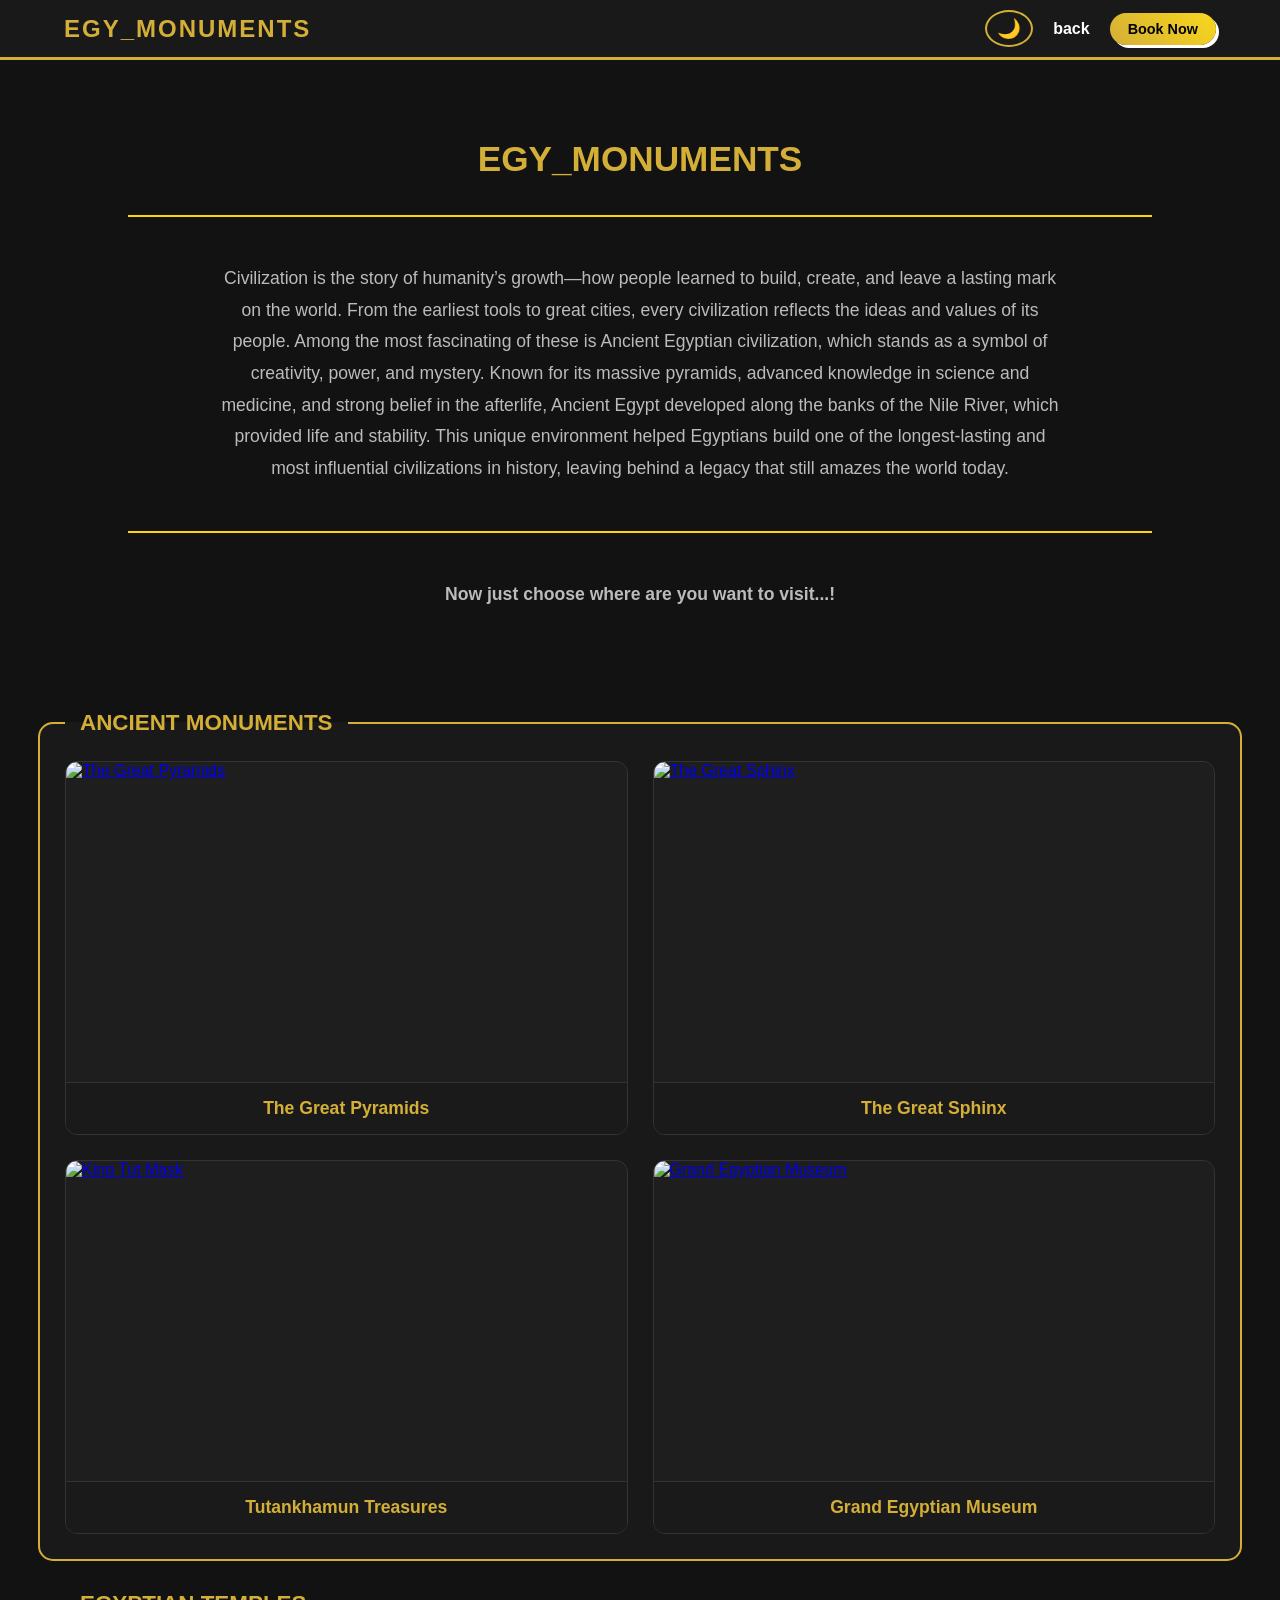
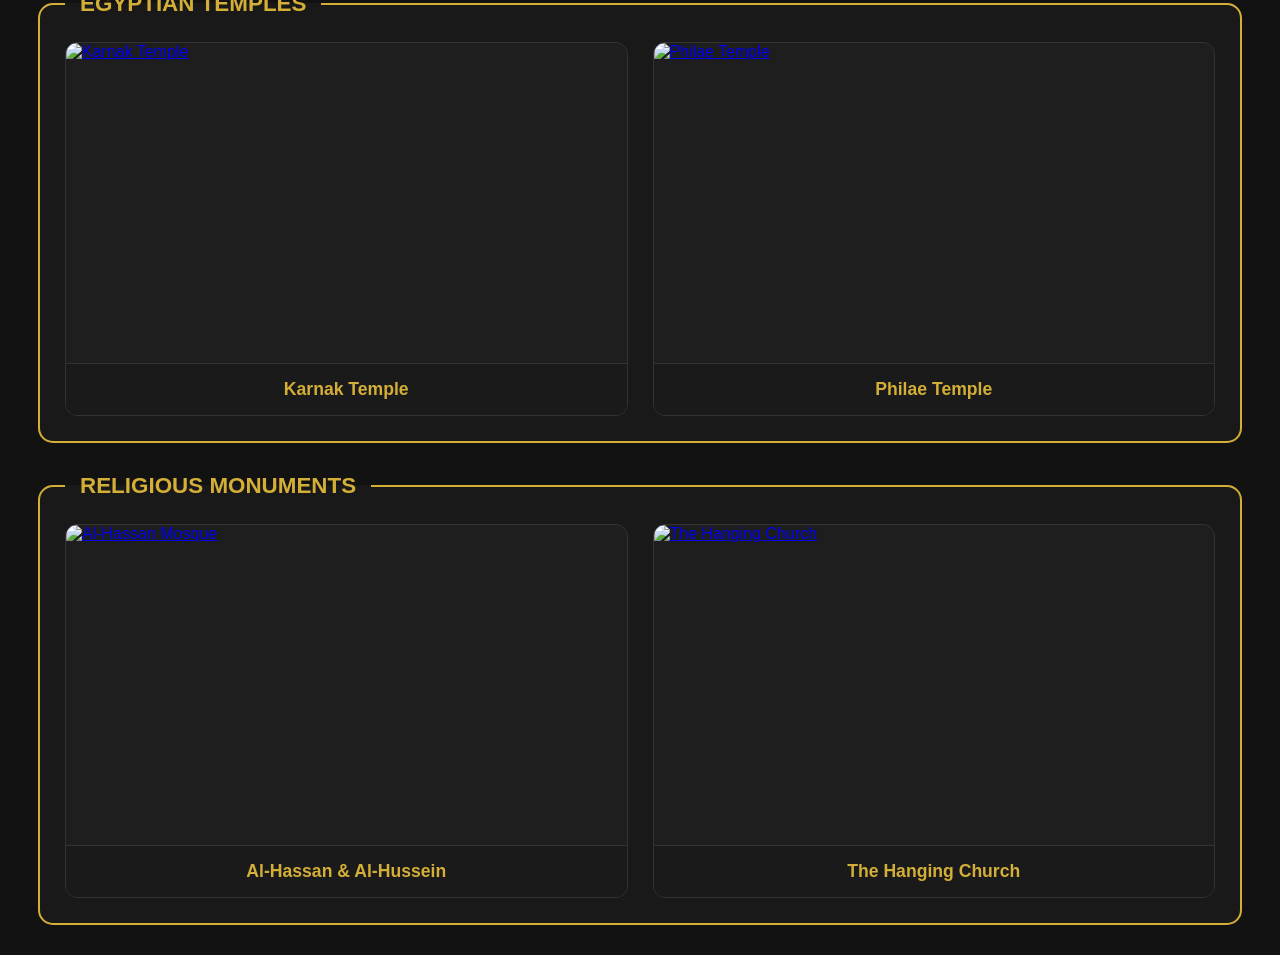
==== index.html @ db8447cd "Add files via upload" ====
<!DOCTYPE html>
<html lang="en" dir="ltr">
<head>
    <meta charset="UTF-8">
    <meta name="viewport" content="width=device-width, initial-scale=1.0">
    <title>EGY_MONUMENTS | Home</title>
    <link rel="stylesheet" href="idex.css"/>
</head>
<body>

    <nav class="navbar">
    <div class="logo">EGY_MONUMENTS</div>
    <div class="nav-links">
        <!-- زرار التحويل الجديد -->
        <button id="theme-toggle" class="theme-btn">
            <span id="theme-icon">🌙</span>
        </button>
        
        <a href="main.html" class="back-link">back</a>
        <a href="ticket.html" class="book-now">Book Now</a>
    </div>
</nav>

<section class="intro-section">
    <h2>EGY_MONUMENTS</h2>
    <br/>
    <hr color="gold"/>
    <br/>
    <p>Civilization is the story of humanity’s
        growth—how people learned to build, create, and leave a lasting mark on the world.
        From the earliest tools to great cities, every civilization reflects the ideas and values of its people.
        Among the most fascinating of these is Ancient Egyptian civilization, which stands as a symbol of creativity, power, and mystery. 
        Known for its massive pyramids, advanced knowledge in science and medicine, and strong belief in the afterlife,
        Ancient Egypt developed along the banks of the Nile River, which provided life and stability.
        This unique environment helped Egyptians build one of the longest-lasting and most influential civilizations in history,
        leaving behind a legacy that still amazes the world today.
    </p>
    <br/>
    <hr color="gold">
    <br/>
    <p><b>Now just choose where are you want to visit...!</b></p>

</section>

<fieldset class="category-section">
    <legend>Ancient Monuments</legend>
    <div class="photos-grid">
        
        <div class="photo-card">
            <a href="pyramids.html">
                <img src="Photos/WhatsApp Image 2026-05-05 at 7.34.29 PM.jpeg" alt="The Great Pyramids">
            </a>
            <h3>The Great Pyramids</h3>
        </div>

        <div class="photo-card">
            <a href="aboelhol.html">
                <img src="Photos/file_00000000b42c7243b4751fa58f101db6.png" alt="The Great Sphinx">
            </a>
            <h3>The Great Sphinx</h3>
        </div>

        <div class="photo-card">
            <a href="tut.html">
                <img src="Photos/file_00000000633072439a6a2c249f15f8a1.png" alt="King Tut Mask">
            </a>
            <h3>Tutankhamun Treasures</h3>
        </div>

        <div class="photo-card">
            <a href="museum.html">
                <img src="Photos/file_000000005c847246af5ce36b82507ced.png" alt="Grand Egyptian Museum">
            </a>
            <h3>Grand Egyptian Museum</h3>
        </div>

    </div>
</fieldset>
<fieldset class="category-section">
    <legend>Egyptian Temples</legend>
    <div class="photos-grid">
        <div class="photo-card">
              <a href="karnak.html">
            <img src="Photos/IMG_20260427_201912_923.png" alt="Karnak Temple"></a>
            <h3>Karnak Temple</h3>
        </div>
        <div class="photo-card">
              <a href="phila.html">
            <img src="Photos/IMG_20260427_201903_818.png" alt="Philae Temple"></a>
            <h3>Philae Temple</h3>
        </div>
       
    </div>
</fieldset>

<fieldset class="category-section">
    <legend>Religious Monuments</legend>
    <div class="photos-grid">
        <div class="photo-card">
            <a href="Alhassan and hussin.html">
            <img src="Photos/1777310199216.png" alt="Al-Hassan Mosque"></a>
            <h3>Al-Hassan & Al-Hussein</h3>
        </div>
        <div class="photo-card">
            <a href="elomalaka.html">
            <img src="Photos/IMG_20260427_201939_810.png" alt="The Hanging Church"></a>
            <h3>The Hanging Church</h3>
        </div>
    </div>
</fieldset>
<script src="java.js"></script>

</body>
</html>
---- idex.css ----
/* تنسيق التاكس بار */
.navbar {
    display: flex;             /* تفعيل وضع المرونة */
    justify-content: space-between; /* اللوجو في أقصى الشمال واللينكات في أقصى اليمين */
    align-items: center;       /* سنترة العناصر رأسياً */
    padding: 15px 40px;        /* مسافة من الأطراف */
    background-color: #1a1a1a; /* أسود ملكي */
    border-bottom: 3px solid #D4AF37; /* خط ذهبي فخم من تحت */
}

/* كلمة اللوجو */
.logo {
    color: #D4AF37;
    font-size: 24px;
    font-weight: bold;
    text-transform: uppercase;
    letter-spacing: 2px;
}

/* حاوية اللينكات اللي على اليمين */
.nav-links {
    display: flex;
    align-items: center;
    gap: 30px; /* مسافة بين back و book now */
}

/* كلمة back */
.back-link {
    color: #ffffff;
    text-decoration: none;
    font-weight: bold;
    transition: 0.3s;
}

.back-link:hover {
    color: #D4AF37;
}

/* زرار Book Now المتميز */
.book-now {
    background: linear-gradient(45deg, #D4AF37, #F9D71C);
    color: #000;
    text-decoration: none;
    padding: 10px 25px;
    border-radius: 5px;
    font-weight: bold;
    box-shadow: 3px 3px 0px #fff;
    transition: 0.3s;
}

.book-now:hover {
    transform: scale(1.05);
    box-shadow: none;
    background: #fff;
}
/* 1. الإعدادات الأساسية للجسم */
body {
    margin: 0;
    padding: 0;
    font-family: 'Segoe UI', Tahoma, Geneva, Verdana, sans-serif;
    background-color: #121212; /* خلفية سوداء ملكية */
    color: #ffffff;
    overflow-x: hidden;
}

/* 2. شريط التنقل (Taskbar) */
.navbar {
    display: flex;
    justify-content: space-between; /* اللوجو شمال واللينكات يمين خالص */
    align-items: center;
    padding: 10px 5%;
    background-color: rgba(26, 26, 26, 0.98);
    border-bottom: 3px solid #D4AF37; /* خط ذهبي */
    position: sticky;
    top: 0;
    z-index: 1000;
}

.navbar h1 {
    color: #D4AF37;
    margin: 0;
    font-size: 1.6rem;
    letter-spacing: 2px;
}

.nav-links {
    display: flex;
    align-items: center;
    gap: 20px;
}

.nav-item {
    text-decoration: none;
    color: #fff;
    font-weight: bold;
    font-size: 1rem;
    transition: 0.3s;
}

.nav-item:hover {
    color: #D4AF37;
}

/* زرار Book Now */
.book-now {
    background: linear-gradient(45deg, #D4AF37, #F9D71C);
    color: #000 !important;
    padding: 8px 18px;
    border-radius: 50px; /* شكل بيضاوي شيك */
    font-size: 0.9rem;
}

/* 3. سكشن الكلام اللي فوق (Intro) */
.intro-section {
    text-align: center;
    padding: 50px 10%;
}

.intro-section h2 {
    color: #D4AF37;
    font-size: 2.2rem;
    margin-bottom: 10px;
}

.intro-section p {
    color: #bbb;
    font-size: 1.1rem;
    max-width: 700px;
    margin: 0 auto;
}

/* 4. تنسيق الـ Fieldset (الحاويات الكبيرة) */
.category-section {
    border: 2px solid #D4AF37;
    border-radius: 15px;
    margin: 30px auto;
    padding: 25px;
    max-width: 1150px;
    background-color: rgba(255, 255, 255, 0.03);
}

legend {
    color: #D4AF37;
    font-size: 1.4rem;
    font-weight: bold;
    padding: 0 15px;
    text-transform: uppercase;
}

/* 5. نظام الشبكة (الزتونة اللي بتخلي الصور 2 و 2) */
.photos-grid {
    display: grid;
    grid-template-columns: 1fr 1fr; /* عمودين متساويين */
    gap: 25px; /* مسافة بين الكروت */
}

/* 6. كارت الصورة (The Card) */
.photo-card {
    background: #1e1e1e;
    border: 1px solid #333;
    border-radius: 12px;
    overflow: hidden;
    transition: transform 0.3s ease;
}

.photo-card:hover {
    transform: translateY(-8px);
    border-color: #D4AF37;
    box-shadow: 0 10px 20px rgba(212, 175, 55, 0.2);
}

/* 7. ضبط الصور (عشان تمنع التمطيط وتوحد الطول) */
.photo-card img {
    width: 100%;
    height: 320px;         /* طول موحد للـ 8 صور */
    object-fit: cover;     /* أهم خاصية: بتقص الزيادة وبتحافظ على الأبعاد */
    object-position: center; 
    display: block;
}

/* العناوين تحت الصور */
.photo-card h3 {
    color: #D4AF37;
    text-align: center;
    padding: 15px;
    margin: 0;
    font-size: 1.1rem;
    background: #1a1a1a;
    border-top: 1px solid #333;
}

/* 8. متجاوب مع الموبايل */
@media (max-width: 768px) {
    .photos-grid {
        grid-template-columns: 1fr; /* في الموبايل الصور تطلع تحت بعض */
    }
    .navbar {
        padding: 15px;
    }
}
/* حركة الظهور التدريجي من الأسفل */
@keyframes fadeInUp {
    from {
        opacity: 0;
        transform: translateY(30px);
    }
    to {
        opacity: 1;
        transform: translateY(0);
    }
}

/* حركة نبض خفيفة للإطار الذهبي */
@keyframes goldGlow {
    0% { box-shadow: 0 0 5px rgba(212, 175, 55, 0.2); }
    50% { box-shadow: 0 0 20px rgba(212, 175, 55, 0.6); }
    100% { box-shadow: 0 0 5px rgba(212, 175, 55, 0.2); }
}
/* 1. تعريف الحركة: ظهور + طلوع لفوق */
@keyframes fadeInUp {
    0% {
        opacity: 0;
        transform: translateY(40px);
    }
    100% {
        opacity: 1;
        transform: translateY(0);
    }
}

/* 2. تطبيق الحركة على الكروت */
.photo-card {
    /* التأكد إن العنصر يبدأ مخفي قبل الأنميشن */
    opacity: 0; 
    
    /* تنفيذ الأنميشن */
    /* forwards: بتخلي العنصر يثبت على الحالة النهائية (opacity: 1) وميختفيش تاني */
    animation: fadeInUp 0.8s cubic-bezier(0.25, 0.46, 0.45, 0.94) forwards;
    
    transition: transform 0.4s ease, box-shadow 0.4s ease;
}

/* 3. التأخير الزمني (الترتيب) */
/* تأكد إن الأرقام هنا ماشية مع ترتيب الـ 4 كروت اللي عندك */
.photo-card:nth-child(1) { animation-delay: 0.2s; }
.photo-card:nth-child(2) { animation-delay: 0.4s; }
.photo-card:nth-child(3) { animation-delay: 0.6s; }
.photo-card:nth-child(4) { animation-delay: 0.8s; }

/* 4. تأثير الـ Hover (التفاعل) */
.photo-card:hover {
    transform: translateY(-10px) !important; /* الـ !important هنا عشان يغلب حركة الـ fadeInUp بعد ما تخلص */
    box-shadow: 0 15px 30px rgba(212, 175, 55, 0.4);
    border-color: #D4AF37;
}

/* 5. زووم خفيف للصورة عند الوقوف عليها */
.photo-card:hover img {
    transform: scale(1.05);
    transition: transform 0.5s ease;
}
.book-now {
    transition: 0.3s;
    position: relative;
    overflow: hidden;
}

.book-now:hover {
    letter-spacing: 2px; /* الحروف تبعد عن بعضها شوية */
    box-shadow: 0 0 15px #D4AF37;
}
/* 1. تعريف الحركة */
@keyframes paragraphReveal {
    0% {
        opacity: 0;
        transform: translateY(20px); /* يبدأ تحت مكانه بـ 20px */
    }
    100% {
        opacity: 1;
        transform: translateY(0); /* يوصل لمكانه الطبيعي */
    }
}

/* 2. تطبيق الحركة على البرجراف */
/* افترضنا إن البرجراف جوه كلاس اسمه intro-text */
.intro-section p {
    opacity: 0; /* يبدأ مخفي */
    animation: paragraphReveal 1.5s ease-out forwards;
    animation-delay: 0.5s; /* تأخير بسيط عشان يظهر بعد العنوان */
    line-height: 1.8; /* لزيادة وضوح القراءة */
    transition: color 0.3s ease; /* تمهيد لتأثير الـ hover */
}

/* 3. حركة "اللمعة" عند الوقوف عليه بالماوس (اختياري بس رايق) */
.intro-section p:hover {
    color: #D4AF37; /* يقلب ذهبي لما تقف عليه */
    cursor: default;
}
/* 1. تعريف حركة الدخول (ظهور + تكبير خفيف) */
@keyframes smoothShow {
    0% {
        opacity: 0;
        transform: scale(0.9) translateY(20px);
        filter: blur(10px); /* تأثير ضبابي في البداية بيدي شكل سينمائي */
    }
    100% {
        opacity: 1;
        transform: scale(1) translateY(0);
        filter: blur(0);
    }
}

/* 2. تطبيق الحركة على البرجراف */
.intro-section p {
    color: #bbb;
    font-size: 1.1rem;
    line-height: 1.8;
    max-width: 850px;
    margin: 20px auto;
    text-align: center;

    /* تفعيل الأنميشن */
    animation: smoothShow 2s ease-out forwards;
    
    /* دي مهمة جداً عشان الأنميشن يستنى شوية قبل ما يبدأ */
    animation-delay: 0.3s; 
    
    /* التأكد إن البرجراف يفضل ظاهر بعد ما الحركة تخلص */
    backface-visibility: hidden;
}

/* 3. حركة "النبض" الذهبية الخفيفة لما تقف بالماوس */
.intro-section p:hover {
    color: #D4AF37;
    transition: 0.5s;
    text-shadow: 0 0 10px rgba(212, 175, 55, 0.5);
}
.book-now {
    position: relative;
    overflow: hidden;
}

.book-now::after {
    content: '';
    position: absolute;
    top: var(--y);
    left: var(--x);
    width: 100px;
    height: 100px;
    background: rgba(255, 255, 255, 0.4);
    border-radius: 50%;
    transform: translate(-50%, -50%) scale(0);
    transition: transform 0.5s;
    pointer-events: none;
}

.book-now:hover::after {
    transform: translate(-50%, -50%) scale(2);
}
/* تأثير الاختفاء والظهور */
.element-hidden {
    opacity: 0;
    transform: translateY(40px);
    transition: all 0.9s cubic-bezier(0.17, 0.55, 0.55, 1);
}

.element-visible {
    opacity: 1;
    transform: translateY(0);
}

/* الماوس المخصص */
.custom-cursor {
    width: 15px; height: 15px;
    border: 2px solid #D4AF37;
    border-radius: 50%;
    position: fixed;
    pointer-events: none;
    z-index: 9999;
    mix-blend-mode: difference; /* بيخلي الماوس لونه يتغير حسب الخلفية */
    transition: transform 0.2s ease, width 0.3s ease, height 0.3s ease;
}

.cursor-active {
    width: 45px; height: 45px;
    background: rgba(212, 175, 55, 0.1);
    transform: translate(-50%, -50%) scale(1.2);
}

/* ستايل شاشة التحميل */
#preloader {
    position: fixed; top: 0; left: 0; width: 100%; height: 100%;
    background: #000; display: flex; justify-content: center; align-items: center;
    z-index: 10000; transition: opacity 0.6s ease;
}

.gold-spinner {
    width: 40px; height: 40px;
    border: 3px solid #1a1a1a;
    border-top: 3px solid #D4AF37;
    border-radius: 50%;
    animation: spin 1s linear infinite;
}

@keyframes spin { 0% { transform: rotate(0deg); } 100% { transform: rotate(360deg); } }
/* 1. تعريف الألوان المتغيرة */
:root {
    --bg-color: #121212;      /* Dark Mode Default */
    --text-color: #ffffff;
    --nav-bg: rgba(26, 26, 26, 0.98);
    --card-bg: #1e1e1e;
    --secondary-text: #bbb;
}

/* 2. حالة الـ Light Mode */
body.light-mode {
    --bg-color: #f4f4f4;      /* خلفية فاتحة */
    --text-color: #1a1a1a;    /* نصوص غامقة */
    --nav-bg: rgba(255, 255, 255, 0.95);
    --card-bg: #ffffff;
    --secondary-text: #444;
}

/* 3. تطبيق المتغيرات على العناصر اللي عندك */
body {
    background-color: var(--bg-color);
    color: var(--text-color);
    transition: background 0.4s, color 0.4s; /* انتقال ناعم */
}

.navbar { background-color: var(--nav-bg) !important; }
.photo-card { background: var(--card-bg) !important; }
.intro-section p { color: var(--secondary-text) !important; }
.nav-item, .back-link { color: var(--text-color) !important; }

/* 4. تنسيق زرار التحويل */
.theme-btn {
    background: none;
    border: 2px solid #D4AF37;
    border-radius: 50%;
    cursor: pointer;
    padding: 5px 10px;
    font-size: 1.2rem;
    transition: 0.3s;
    display: flex;
    align-items: center;
    justify-content: center;
}

.theme-btn:hover {
    background: rgba(212, 175, 55, 0.2);
    transform: rotate(15deg);
}
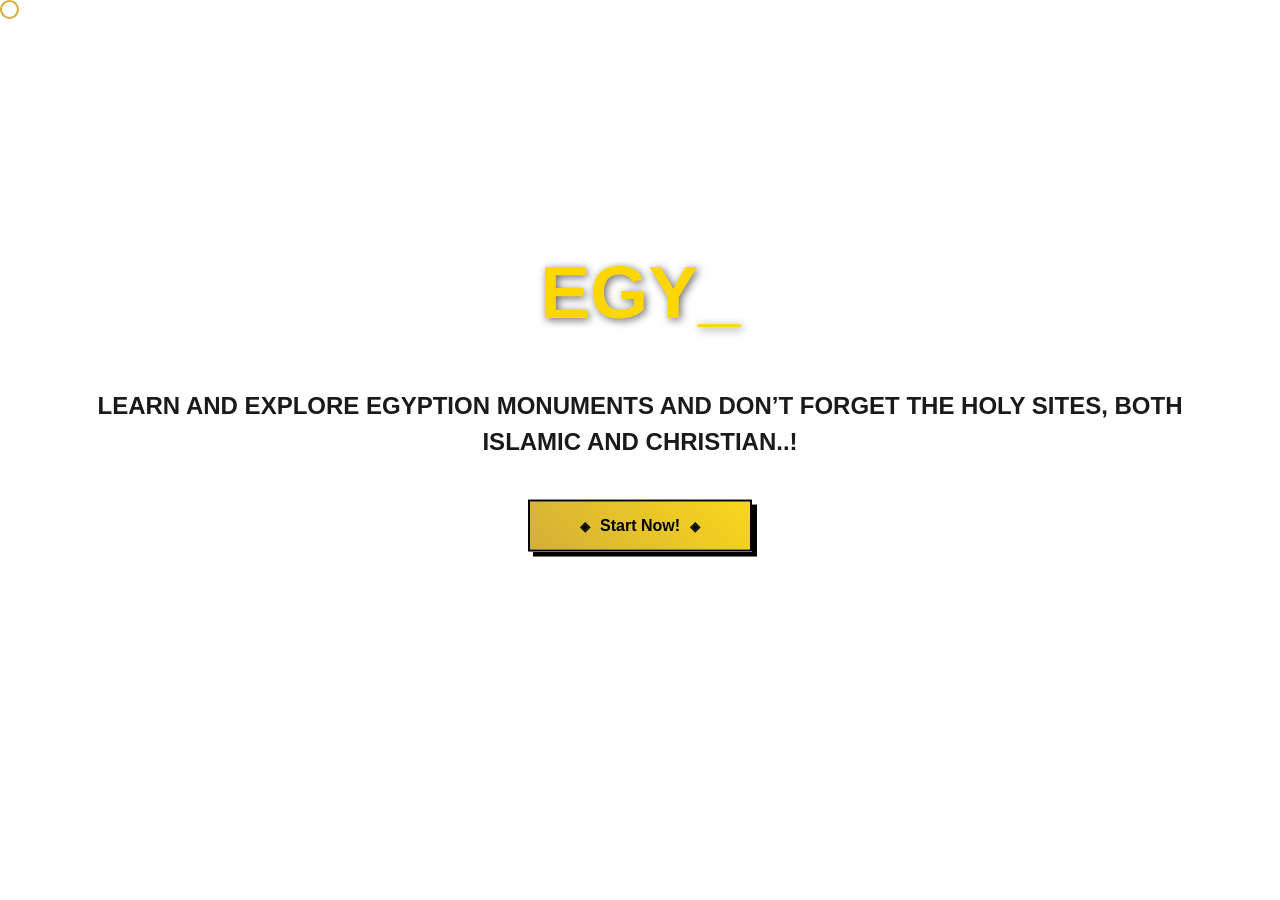
==== commit 4bfd311a: "Add files via upload" ====
--- a/index.html
+++ b/index.html
@@ -1,114 +1,20 @@
 <!DOCTYPE html>
-<html lang="en" dir="ltr">
+<html lang="en">
 <head>
     <meta charset="UTF-8">
     <meta name="viewport" content="width=device-width, initial-scale=1.0">
-    <title>EGY_MONUMENTS | Home</title>
-    <link rel="stylesheet" href="idex.css"/>
+    <title>EGY_MONUMENTS</title>
+    <link rel="stylesheet" href="index.css"/>
 </head>
 <body>
 
-    <nav class="navbar">
-    <div class="logo">EGY_MONUMENTS</div>
-    <div class="nav-links">
-        <!-- زرار التحويل الجديد -->
-        <button id="theme-toggle" class="theme-btn">
-            <span id="theme-icon">🌙</span>
-        </button>
-        
-        <a href="main.html" class="back-link">back</a>
-        <a href="ticket.html" class="book-now">Book Now</a>
+    <div class="main-container">
+        <h1><b>EGY_MONUMENTS</b></h1>
+        <br/>
+        <h2><b>LEARN AND EXPLORE EGYPTION MONUMENTS AND DON’T FORGET THE HOLY SITES, BOTH ISLAMIC AND CHRISTIAN..!</b></h2>
+       <a href="home.html" class="pharaonic-btn">Start Now!</a> 
     </div>
-</nav>
-
-<section class="intro-section">
-    <h2>EGY_MONUMENTS</h2>
-    <br/>
-    <hr color="gold"/>
-    <br/>
-    <p>Civilization is the story of humanity’s
-        growth—how people learned to build, create, and leave a lasting mark on the world.
-        From the earliest tools to great cities, every civilization reflects the ideas and values of its people.
-        Among the most fascinating of these is Ancient Egyptian civilization, which stands as a symbol of creativity, power, and mystery. 
-        Known for its massive pyramids, advanced knowledge in science and medicine, and strong belief in the afterlife,
-        Ancient Egypt developed along the banks of the Nile River, which provided life and stability.
-        This unique environment helped Egyptians build one of the longest-lasting and most influential civilizations in history,
-        leaving behind a legacy that still amazes the world today.
-    </p>
-    <br/>
-    <hr color="gold">
-    <br/>
-    <p><b>Now just choose where are you want to visit...!</b></p>
-
-</section>
-
-<fieldset class="category-section">
-    <legend>Ancient Monuments</legend>
-    <div class="photos-grid">
-        
-        <div class="photo-card">
-            <a href="pyramids.html">
-                <img src="Photos/WhatsApp Image 2026-05-05 at 7.34.29 PM.jpeg" alt="The Great Pyramids">
-            </a>
-            <h3>The Great Pyramids</h3>
-        </div>
-
-        <div class="photo-card">
-            <a href="aboelhol.html">
-                <img src="Photos/file_00000000b42c7243b4751fa58f101db6.png" alt="The Great Sphinx">
-            </a>
-            <h3>The Great Sphinx</h3>
-        </div>
-
-        <div class="photo-card">
-            <a href="tut.html">
-                <img src="Photos/file_00000000633072439a6a2c249f15f8a1.png" alt="King Tut Mask">
-            </a>
-            <h3>Tutankhamun Treasures</h3>
-        </div>
-
-        <div class="photo-card">
-            <a href="museum.html">
-                <img src="Photos/file_000000005c847246af5ce36b82507ced.png" alt="Grand Egyptian Museum">
-            </a>
-            <h3>Grand Egyptian Museum</h3>
-        </div>
-
-    </div>
-</fieldset>
-<fieldset class="category-section">
-    <legend>Egyptian Temples</legend>
-    <div class="photos-grid">
-        <div class="photo-card">
-              <a href="karnak.html">
-            <img src="Photos/IMG_20260427_201912_923.png" alt="Karnak Temple"></a>
-            <h3>Karnak Temple</h3>
-        </div>
-        <div class="photo-card">
-              <a href="phila.html">
-            <img src="Photos/IMG_20260427_201903_818.png" alt="Philae Temple"></a>
-            <h3>Philae Temple</h3>
-        </div>
-       
-    </div>
-</fieldset>
-
-<fieldset class="category-section">
-    <legend>Religious Monuments</legend>
-    <div class="photos-grid">
-        <div class="photo-card">
-            <a href="Alhassan and hussin.html">
-            <img src="Photos/1777310199216.png" alt="Al-Hassan Mosque"></a>
-            <h3>Al-Hassan & Al-Hussein</h3>
-        </div>
-        <div class="photo-card">
-            <a href="elomalaka.html">
-            <img src="Photos/IMG_20260427_201939_810.png" alt="The Hanging Church"></a>
-            <h3>The Hanging Church</h3>
-        </div>
-    </div>
-</fieldset>
-<script src="java.js"></script>
+    <script src="java.js"></script>
 
 </body>
 </html>
--- a/index.css
+++ b/index.css
@@ -0,0 +1,125 @@
+
+body {
+    margin: 0;
+    padding: 0;
+    min-height: 100vh;
+    font-family: 'Arial', sans-serif;
+    overflow-x: hidden;
+}
+
+body::before {
+    content: "";
+    position: fixed;
+    top: 0;
+    left: 0;
+    width: 100%;
+    height: 100%;
+    z-index: -1;
+    background-image: url("Photos/WhatsApp Image 2026-05-05 at 10.48.54 AM.jpeg"); 
+    background-size: cover;
+    background-position: center;
+    background-repeat: no-repeat;
+    opacity: 0.85; 
+}
+
+.main-container {
+    display: flex;
+    flex-direction: column;
+    align-items: center;
+    justify-content: center;
+    text-align: center;
+    position: absolute;
+    top: 50%;
+    left: 50%;
+    transform: translate(-50%, -50%);
+    width: 90%;
+    z-index: 10;
+}
+
+h1 {
+    margin-top:-100px;
+    font-size: clamp(35px, 8vw, 75px);
+    color: #FFD700;
+    margin-bottom: 15px;
+    text-shadow: 2px 2px 8px rgba(0,0,0,0.6);
+}
+
+h2 {
+    font-size: clamp(16px, 2.5vw, 24px);
+    color: #1a1a1a;
+    margin-bottom: 40px;
+    line-height: 1.5;
+}
+
+.pharaonic-btn {
+    display: inline-block;
+    padding: 15px 40px;
+    background: linear-gradient(45deg, #D4AF37, #F9D71C);
+    color: #000;
+    text-decoration: none;
+    font-weight: bold;
+    border: 2px solid #000;
+    box-shadow: 5px 5px 0px #000;
+    transition: 0.3s;
+}
+/* تأثير عند مرور الماوس (Hover) */
+.pharaonic-btn:hover {
+    background: #1a1a1a;
+    color: #D4AF37;
+    border-color: #D4AF37;
+    box-shadow: 0px 0px 15px rgba(212, 175, 55, 0.6);
+    transform: translateY(-3px); /* حركة رفع بسيطة */
+}
+
+/* إضافة لمسة مثل الأقواس الفرعونية (اختياري) */
+.pharaonic-btn::before, .pharaonic-btn::after {
+    content: '◈'; /* رمز بسيط يعطي طابع قديم */
+    margin: 0 10px;
+    font-size: 0.8rem;
+}
+/* تأثير الاختفاء والظهور */
+.element-hidden {
+    opacity: 0;
+    transform: translateY(40px);
+    transition: all 0.9s cubic-bezier(0.17, 0.55, 0.55, 1);
+}
+
+.element-visible {
+    opacity: 1;
+    transform: translateY(0);
+}
+
+/* الماوس المخصص */
+.custom-cursor {
+    width: 15px; height: 15px;
+    border: 2px solid #D4AF37;
+    border-radius: 50%;
+    position: fixed;
+    pointer-events: none;
+    z-index: 9999;
+    mix-blend-mode: difference; /* بيخلي الماوس لونه يتغير حسب الخلفية */
+    transition: transform 0.2s ease, width 0.3s ease, height 0.3s ease;
+}
+
+.cursor-active {
+    width: 45px; height: 45px;
+    background: rgba(212, 175, 55, 0.1);
+    transform: translate(-50%, -50%) scale(1.2);
+}
+
+/* ستايل شاشة التحميل */
+#preloader {
+    position: fixed; top: 0; left: 0; width: 100%; height: 100%;
+    background: #000; display: flex; justify-content: center; align-items: center;
+    z-index: 10000; transition: opacity 0.6s ease;
+}
+
+.gold-spinner {
+    width: 40px; height: 40px;
+    border: 3px solid #1a1a1a;
+    border-top: 3px solid #D4AF37;
+    border-radius: 50%;
+    animation: spin 1s linear infinite;
+}
+
+@keyframes spin { 0% { transform: rotate(0deg); } 100% { transform: rotate(360deg); } }
